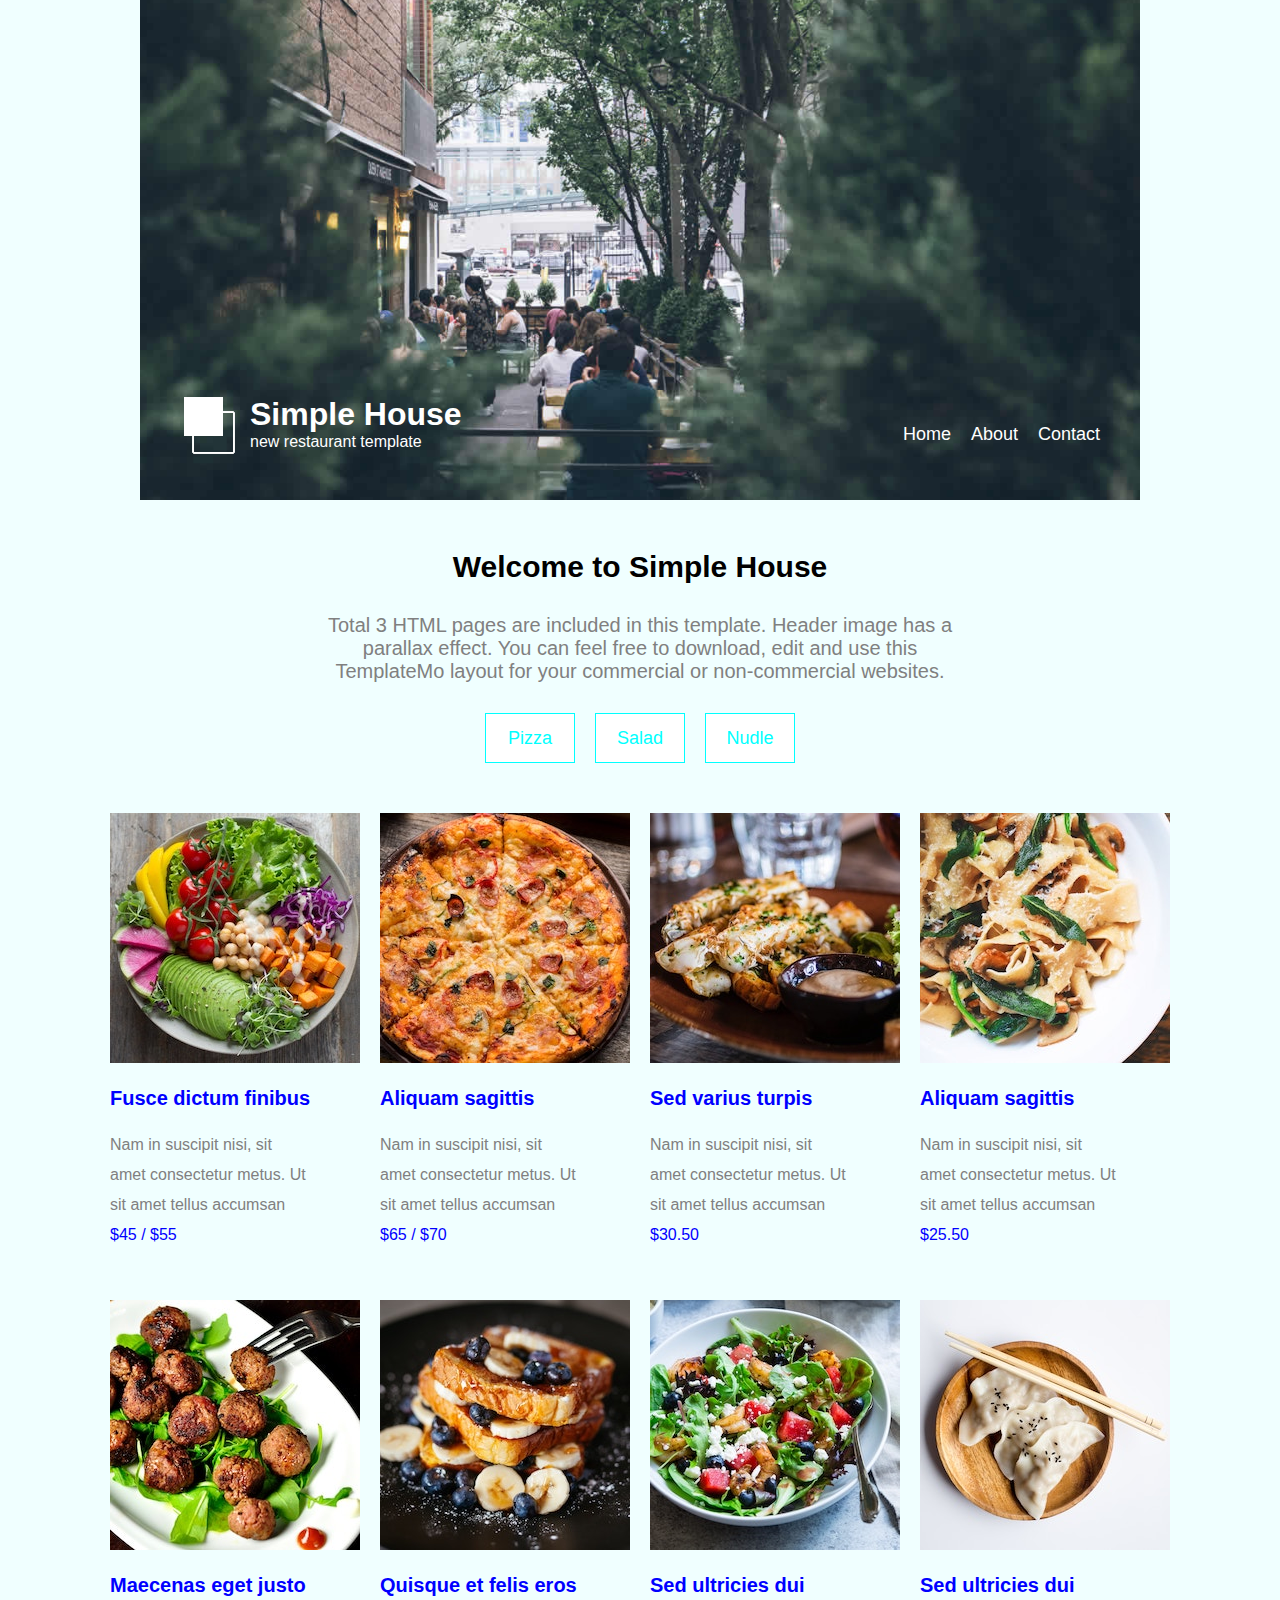
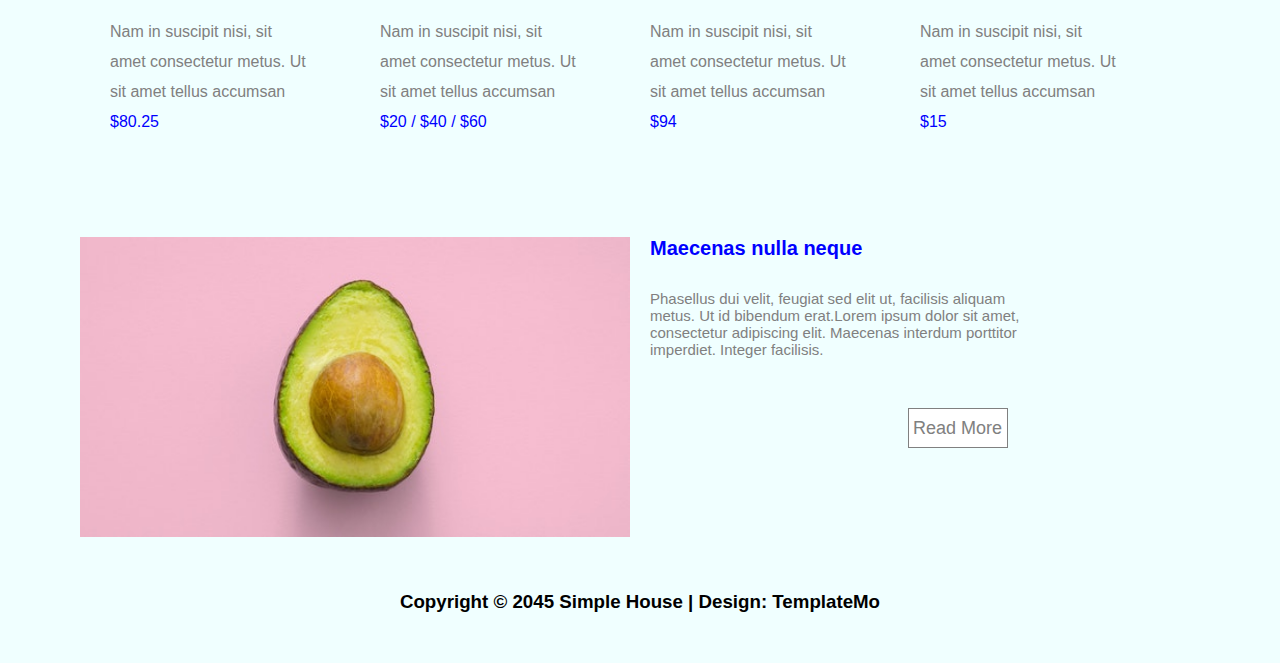
==== index.html @ 2bda7ae8 "one" ====
<!DOCTYPE html>
<html lang="en">
<head>
    <meta charset="UTF-8">
    <meta name="viewport" content="width=device-width, initial-scale=1.0">
    <link rel="stylesheet" href="./assets/css/style.css">
    <link rel="stylesheet" href="./assets/css/flex.css">
    <link rel="stylesheet" href="./assets/css/media.css">
    <title>Document</title>
</head>
<body style="background-color: azure;">
    <header class="cover-section">
        <div class="container">
            <div class="header-block G-justify-center">
                <div class="canvas G-justify-space-between G-align-end" style="background-image: url(./assets/images/simple-house-01.jpg);">
                        <div class=" page-cover G-flex">
                        <div class="logo">
                        <img src="./assets/images/simple-house-logo.png" alt="images">
                    </div>
                    <div class="logo">
                        <h1>Simple House</h1>
                        <p>new restaurant template</p>
                    </div>
                </div> 
                <div class="page-cover">
                    <div class="link">
                    <ul class="G-flex">
                    <li><a href="index.html">Home</a></li>
                    <li><a href="">About</a></li>
                    <li><a href="index.html">Contact</a></li>
                </ul>
            </div>
                </div> 
                </div>
            </div>
        </div>
    </header>
    <section class="cover-section">
        <div class="container">
            <div class="effect">
                <div class="G-justify-center">
                <h2>Welcome to Simple House</h2>
            </div>
            <div class="G-justify-center">
                <p>Total 3 HTML pages are included in this template. Header image has a parallax effect. You can feel free to download, edit and use this TemplateMo layout for your commercial or non-commercial websites.</p>
            </div>
        </div>
            <div class="style G-flex G-justify-center">
                <button>Pizza</button>
                <button>Salad</button>
                <button>Nudle</button>
            </div>
    </div>
    </section>
    <section class="cover-section">
        <div class="container">
            <div class="section-block G-flex-wrap G-justify-center">
                <div class="block G-flex">
                    <div class="inform">
                        <img src="./assets/images/01.jpg" alt="images">
                        <h2>Fusce dictum finibus</h2>
                        <p>Nam in suscipit nisi, sit amet consectetur metus. Ut sit amet tellus accumsan</p>
                        <p style="color: blue;">$45 / $55</p>
                    </div>
                    <div class="inform">
                        <img src="./assets/images/02.jpg" alt="images">
                        <h2>Aliquam sagittis</h2>
                        <p>Nam in suscipit nisi, sit amet consectetur metus. Ut sit amet tellus accumsan</p>
                        <p style="color: blue;">$65 / $70</p>
                    </div>
                    <div class="inform">
                        <img src="./assets/images/03.jpg" alt="images">
                        <h2>Sed varius turpis</h2>
                        <p>Nam in suscipit nisi, sit amet consectetur metus. Ut sit amet tellus accumsan</p>
                        <p style="color: blue;">$30.50</p>
                    </div>
                    <div class="inform">
                        <img src="./assets/images/04.jpg" alt="images">
                        <h2>Aliquam sagittis</h2>
                        <p>Nam in suscipit nisi, sit amet consectetur metus. Ut sit amet tellus accumsan</p>
                        <p style="color: blue;">$25.50</p>
                    </div>
                </div>
                <div class="block G-flex">
                    <div class="inform">
                        <img src="./assets/images/05.jpg" alt="images">
                        <h2>Maecenas eget justo</h2>
                        <p>Nam in suscipit nisi, sit amet consectetur metus. Ut sit amet tellus accumsan</p>
                        <p style="color: blue;">$80.25</p>
                    </div>
                    <div class="inform">
                        <img src="./assets/images/06.jpg" alt="images">
                        <h2>Quisque et felis eros</h2>
                        <p>Nam in suscipit nisi, sit amet consectetur metus. Ut sit amet tellus accumsan</p>
                        <p style="color: blue;">$20 / $40 / $60</p>
                    </div>
                    <div class="inform">
                        <img src="./assets/images/07.jpg" alt="images">
                        <h2>Sed ultricies dui</h2>
                        <p>Nam in suscipit nisi, sit amet consectetur metus. Ut sit amet tellus accumsan</p>
                        <p style="color: blue;">$94</p>
                    </div>
                    <div class="inform">
                        <img src="./assets/images/08.jpg" alt="images">
                        <h2>Sed ultricies dui</h2>
                        <p>Nam in suscipit nisi, sit amet consectetur metus. Ut sit amet tellus accumsan</p>
                        <p style="color: blue;">$15</p>
                    </div>
                </div>
            </div>
        </div>
    </section>
    <footer class="cover-section">
        <div class="container">
            <div class="page-section G-flex">
                <div class="footer-block G-justify-end">
            <div class="information ">
                <img src="./assets/images/img-01.jpg" alt="images">
            </div>
        </div>
            <div class="footer-block">
                <div class="information">
                <h2>Maecenas nulla neque</h2>
            </div>
               <div class="information">
                <p> Phasellus dui velit, feugiat sed elit ut, 
                facilisis aliquam metus. Ut id bibendum erat.Lorem ipsum dolor sit amet,
                consectetur adipiscing elit. Maecenas interdum porttitor imperdiet. Integer facilisis.
                </p>
               </div>
               <div class=" information G-justify-center"> 
                <button>Read More</button>
            </div>
            </div>
        </div>
        </div>
    </footer>
    <section class="cover-section">
        <div class="container">
            <div class="G-justify-center">
                <h3>Copyright © 2045 Simple House | Design: TemplateMo</h3>
            </div>
        </div>
    </section>
    
</body>
</html>
---- assets/css/style.css ----
* {
    box-sizing: border-box;
    margin: 0;
    padding: 0;
    outline: none;
    font-family: 'Segoe UI', sans-serif;
}

.container {
    max-width: 1920px;
    width: 100%;
    margin: 0 auto;
    padding: 0 15px;
}
.header-block{
    gap: 20px;
}
.page-cover { 
    margin: 40px;
    gap: 10px;
}
.canvas {
    width: 80%;
    min-height: 500px;
    background-position:center ;
    background-repeat: no-repeat;
    background-size: cover;
}
.logo{
    color: white;
    font-family: 'Segoe UI', Tahoma, Geneva, Verdana, sans-serif;
}
.link ul{
    padding-bottom: 15px;
    gap: 20px;
}
.link ul li{
display: inline;
}
.link ul li a{
   color: white;
   text-decoration: none;
   display:block;
   font-size: large;
   font-family: 'Segoe UI', Tahoma, Geneva, Verdana, sans-serif;
}
.link ul li a:hover{
    text-decoration: underline;
}
.cover-section{
    margin-bottom: 50px;
}

.effect h2{
    font-family: 'Segoe UI', Tahoma, Geneva, Verdana, sans-serif;
    font-size: 30px;
}
.effect p{
    font-family: 'Segoe UI', Tahoma, Geneva, Verdana, sans-serif;
    font-size: 20px;
    color: gray;
    width: 50%;
    padding: 30px 0;
    text-align: center;
}
.style{
    gap: 20px;
}
.style button{
    width: 90px;
    height: 50px;
    text-align: center;
    font-family: 'Segoe UI', Tahoma, Geneva, Verdana, sans-serif;
    font-size: large;
    background-color: white;
    color: aqua;
    border: 1px solid aqua;
}
.style button:hover{
    background-color: aqua;
    color: white;
}
.block{
    margin-bottom: 50px;
    gap: 20px;
}
.inform img{
 width: 250px;
 height: 250px;
}
.inform h2{
    font-family: 'Segoe UI', Tahoma, Geneva, Verdana, sans-serif;
    font-size:20px;
    color: blue;
    padding: 20px 0;
}
.inform p{
width: 200px;
line-height: 30px;
color: gray;
    
}
.page-section{
    gap: 20px;
}
.footer-block{
    width: 50%;
}
.footer-block img{
    width: 550px;
    min-height: 300px;
}

.footer-block h2{
    color: blue;
    font-family: 'Segoe UI', Tahoma, Geneva, Verdana, sans-serif;
    font-size: 20px;
}
.information p{
    width: 400px;
    color: gray;
    font-family: 'Segoe UI', Tahoma, Geneva, Verdana, sans-serif;
    font-size: 15px;
    padding:30px 0;
}

.footer-block button{
    width: 100px;
    height: 40px;
    margin-top: 20px;
    text-align: center;
    font-family: 'Segoe UI', Tahoma, Geneva, Verdana, sans-serif;
    font-size: large;
    background-color: white;
    color: gray;
    border: 1px solid gray;
}
.footer-block button:hover{
    background-color: gray;
    color: white;
}
---- assets/css/flex.css ----
.G-flex {
    display: flex;
}

.G-align-center {
    display: flex;
    align-items: center;
}

.G-align-start {
    display: flex;
    align-items: start;
}

.G-align-end {
    display: flex;
    align-items: end;
}

.G-justify-start {
    display: flex;
    justify-content: flex-start;
}

.G-justify-center {
    display: flex;
    justify-content: center;
}

.G-justify-end {
    display: flex;
    justify-content: flex-end;
}

.G-justify-space-between {
    display: flex;
    justify-content: space-between;
}
.G-justify-space-around{
    display: flex;
    justify-content: space-around;
    
}
.G-justify-space-evenly{
    display: flex;
    justify-content: space-evenly;
}

.G-flex-wrap {
    display: flex;
    flex-wrap: wrap;
}
.G-flex-wrap-revers{
    display: flex;
    flex-wrap: wrap-reverse;
}
.G-center {
    display: flex;
    align-items: center;
    justify-content: center;
}

.G-direction-column {
    display: flex;
    flex-direction: column;
}
---- assets/css/media.css ----
@media (max-width: 1440px) {

}


@media (max-width: 1200px) {
    .block{
        flex-direction: column;
        margin: 20px;
    }
    .page-section{
        flex-direction: column;
    }
    
    .footer-block{
        width: 100%;
        flex-direction: column;
        text-align: center;   
    }
    
    .footer-block img{
        flex-direction: column;
        justify-content: center;
    }
    .footer-block p{
        width: 100%;
        flex-direction: column;
        justify-content: center;
    }
    

}


@media (max-width: 991px) {
  
  
}


@media (max-width: 767px) {
    .canvas{
        flex-direction: column;
        align-items: center;

    }
    .footer-block{
        justify-content: center;
    }
}


@media (max-width: 576px) {
    .effect h2, .effect p{
        font-size: 15px;
    }
    .style button{
        width: 60px;
        height: 30px;
    }
    .footer-block img{
        width: 250px;
        height: 250px;
        justify-content: center;
     }

   
}
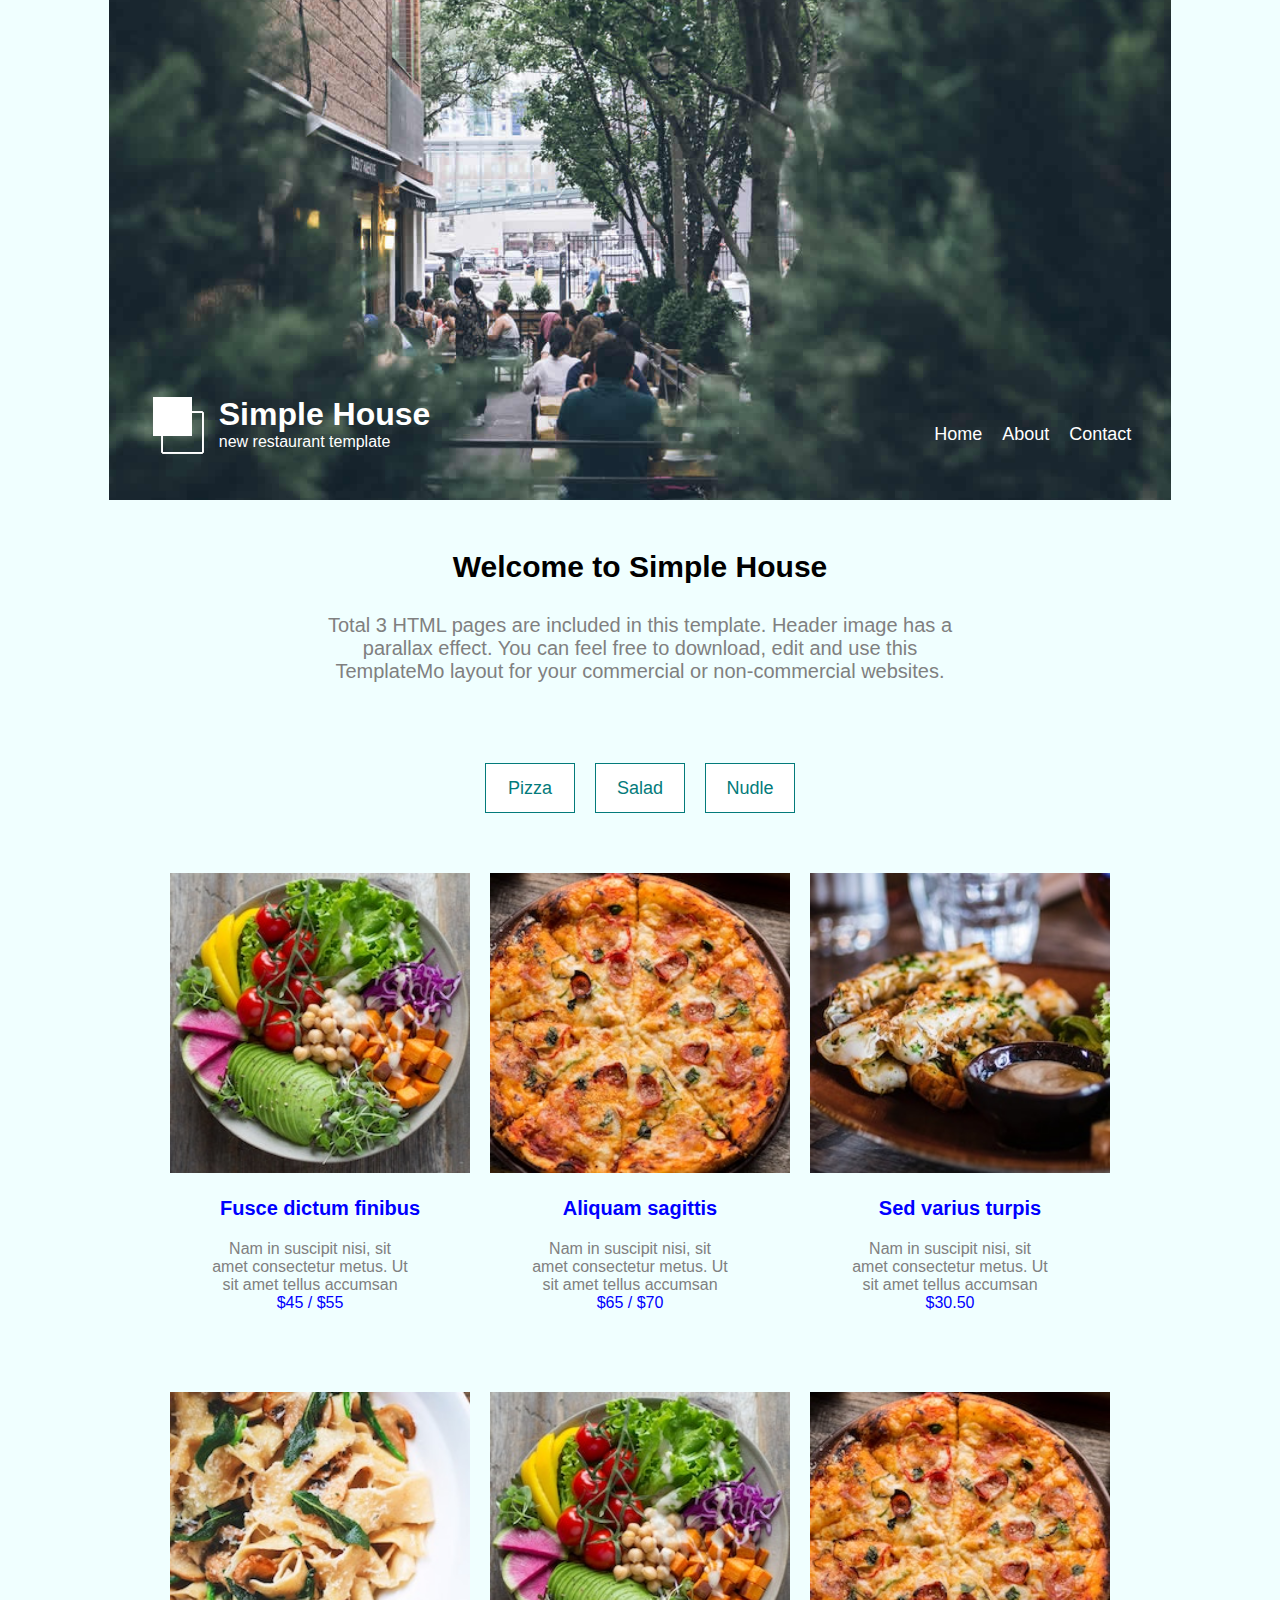
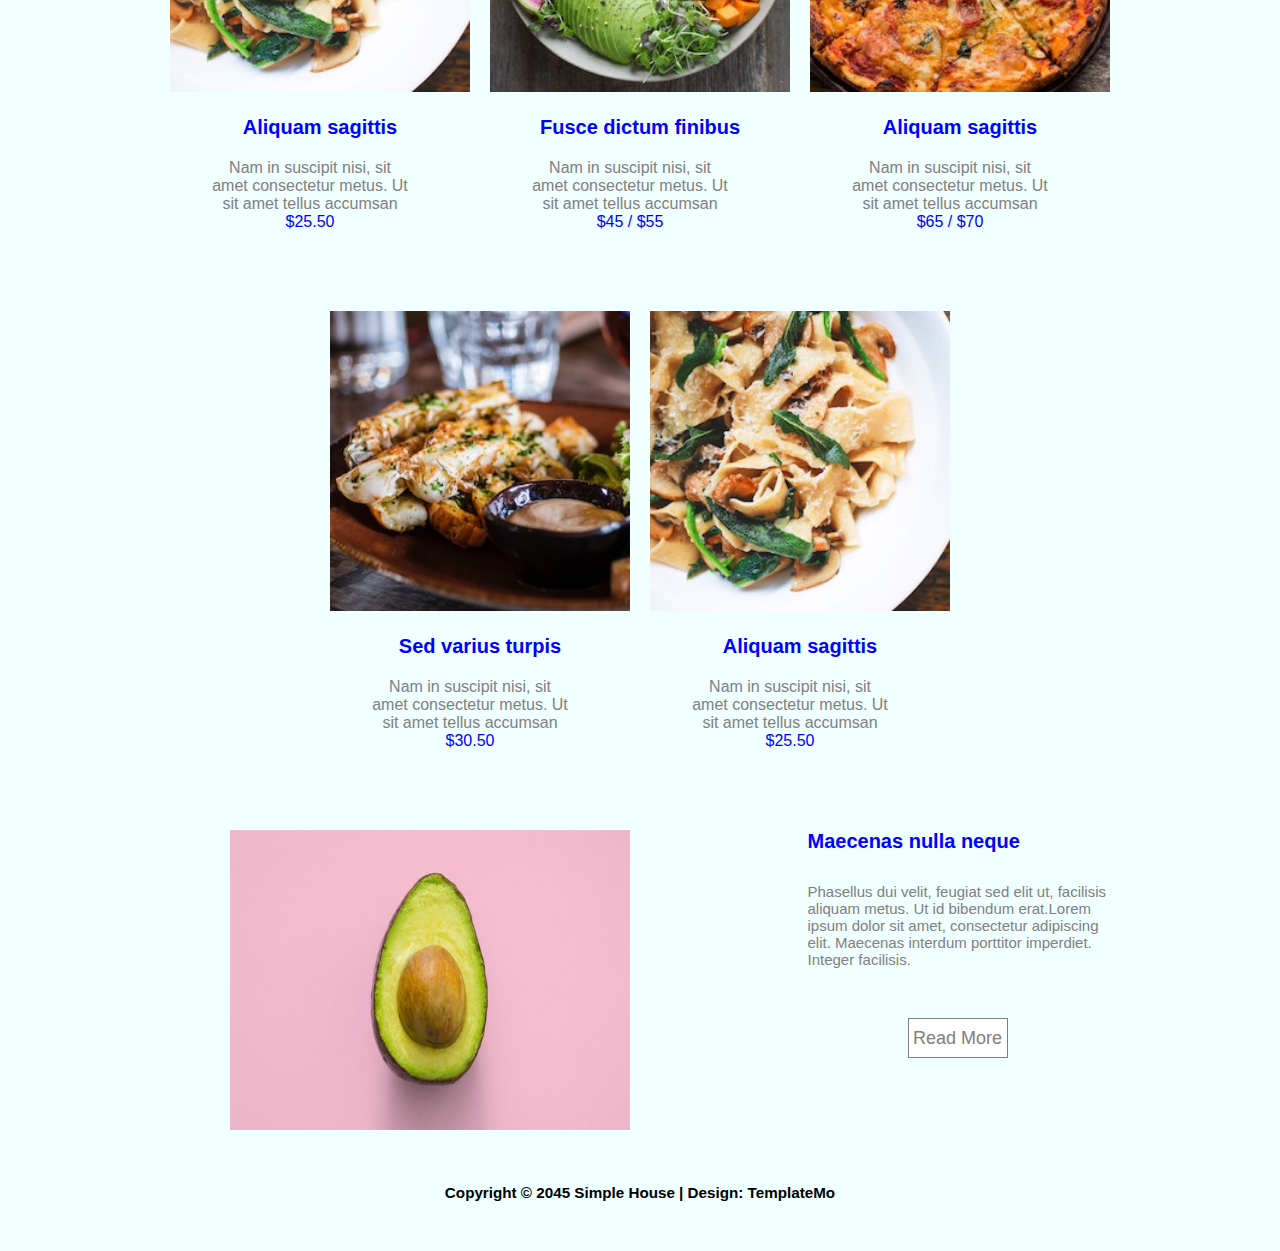
==== commit 14e018e2: "one" ====
--- a/index.html
+++ b/index.html
@@ -34,7 +34,7 @@
                 </div>
             </div>
         </div>
-    </header>
+    </header> 
     <section class="cover-section">
         <div class="container">
             <div class="effect">
@@ -45,17 +45,42 @@
                 <p>Total 3 HTML pages are included in this template. Header image has a parallax effect. You can feel free to download, edit and use this TemplateMo layout for your commercial or non-commercial websites.</p>
             </div>
         </div>
-            <div class="style G-flex G-justify-center">
-                <button>Pizza</button>
-                <button>Salad</button>
-                <button>Nudle</button>
-            </div>
+           
     </div>
-    </section>
+    </section> 
     <section class="cover-section">
         <div class="container">
-            <div class="section-block G-flex-wrap G-justify-center">
-                <div class="block G-flex">
+            <div class="section-block">
+                <div class="style G-justify-center">
+                    <button>Pizza</button>
+                    <button>Salad</button>
+                    <button>Nudle</button>
+                </div>
+                <div class="block G-flex-wrap G-justify-center">
+                    <div class="inform">
+                        <img src="./assets/images/01.jpg" alt="images">
+                        <h2>Fusce dictum finibus</h2>
+                        <p>Nam in suscipit nisi, sit amet consectetur metus. Ut sit amet tellus accumsan</p>
+                        <p style="color: blue;">$45 / $55</p>
+                    </div>
+                    <div class="inform">
+                        <img src="./assets/images/02.jpg" alt="images">
+                        <h2>Aliquam sagittis</h2>
+                        <p>Nam in suscipit nisi, sit amet consectetur metus. Ut sit amet tellus accumsan</p>
+                        <p style="color: blue;">$65 / $70</p>
+                    </div>
+                    <div class="inform">
+                        <img src="./assets/images/03.jpg" alt="images">
+                        <h2>Sed varius turpis</h2>
+                        <p>Nam in suscipit nisi, sit amet consectetur metus. Ut sit amet tellus accumsan</p>
+                        <p style="color: blue;">$30.50</p>
+                    </div>
+                    <div class="inform">
+                        <img src="./assets/images/04.jpg" alt="images">
+                        <h2>Aliquam sagittis</h2>
+                        <p>Nam in suscipit nisi, sit amet consectetur metus. Ut sit amet tellus accumsan</p>
+                        <p style="color: blue;">$25.50</p>
+                    </div>
                     <div class="inform">
                         <img src="./assets/images/01.jpg" alt="images">
                         <h2>Fusce dictum finibus</h2>
@@ -81,32 +106,7 @@
                         <p style="color: blue;">$25.50</p>
                     </div>
                 </div>
-                <div class="block G-flex">
-                    <div class="inform">
-                        <img src="./assets/images/05.jpg" alt="images">
-                        <h2>Maecenas eget justo</h2>
-                        <p>Nam in suscipit nisi, sit amet consectetur metus. Ut sit amet tellus accumsan</p>
-                        <p style="color: blue;">$80.25</p>
-                    </div>
-                    <div class="inform">
-                        <img src="./assets/images/06.jpg" alt="images">
-                        <h2>Quisque et felis eros</h2>
-                        <p>Nam in suscipit nisi, sit amet consectetur metus. Ut sit amet tellus accumsan</p>
-                        <p style="color: blue;">$20 / $40 / $60</p>
-                    </div>
-                    <div class="inform">
-                        <img src="./assets/images/07.jpg" alt="images">
-                        <h2>Sed ultricies dui</h2>
-                        <p>Nam in suscipit nisi, sit amet consectetur metus. Ut sit amet tellus accumsan</p>
-                        <p style="color: blue;">$94</p>
-                    </div>
-                    <div class="inform">
-                        <img src="./assets/images/08.jpg" alt="images">
-                        <h2>Sed ultricies dui</h2>
-                        <p>Nam in suscipit nisi, sit amet consectetur metus. Ut sit amet tellus accumsan</p>
-                        <p style="color: blue;">$15</p>
-                    </div>
-                </div>
+               
             </div>
         </div>
     </section>
@@ -114,20 +114,19 @@
         <div class="container">
             <div class="page-section G-flex">
                 <div class="footer-block G-justify-end">
-            <div class="information ">
+            <div class="information">
                 <img src="./assets/images/img-01.jpg" alt="images">
             </div>
         </div>
             <div class="footer-block">
-                <div class="information">
+                <div class="G-justify-center">
+                    <div class="information">
                 <h2>Maecenas nulla neque</h2>
-            </div>
-               <div class="information">
                 <p> Phasellus dui velit, feugiat sed elit ut, 
                 facilisis aliquam metus. Ut id bibendum erat.Lorem ipsum dolor sit amet,
                 consectetur adipiscing elit. Maecenas interdum porttitor imperdiet. Integer facilisis.
                 </p>
-               </div>
+               </div></div>
                <div class=" information G-justify-center"> 
                 <button>Read More</button>
             </div>
@@ -136,12 +135,12 @@
         </div>
     </footer>
     <section class="cover-section">
-        <div class="container">
-            <div class="G-justify-center">
+        <div class="container G-justify-center">
+            <div class="simple ">
                 <h3>Copyright © 2045 Simple House | Design: TemplateMo</h3>
             </div>
         </div>
-    </section>
+    </section> 
     
 </body>
 </html>--- a/assets/css/style.css
+++ b/assets/css/style.css
@@ -12,6 +12,9 @@
     margin: 0 auto;
     padding: 0 15px;
 }
+.cover-section{
+    margin-bottom: 50px;
+}
 .header-block{
     gap: 20px;
 }
@@ -20,7 +23,7 @@
     gap: 10px;
 }
 .canvas {
-    width: 80%;
+    width: 85%;
     min-height: 500px;
     background-position:center ;
     background-repeat: no-repeat;
@@ -47,9 +50,7 @@
 .link ul li a:hover{
     text-decoration: underline;
 }
-.cover-section{
-    margin-bottom: 50px;
-}
+
 
 .effect h2{
     font-family: 'Segoe UI', Tahoma, Geneva, Verdana, sans-serif;
@@ -61,9 +62,10 @@
     color: gray;
     width: 50%;
     padding: 30px 0;
-    text-align: center;
-}
+    text-align: center; 
+} 
 .style{
+    margin: 30px 0;
     gap: 20px;
 }
 .style button{
@@ -73,31 +75,36 @@
     font-family: 'Segoe UI', Tahoma, Geneva, Verdana, sans-serif;
     font-size: large;
     background-color: white;
-    color: aqua;
-    border: 1px solid aqua;
+    color: rgb(3, 123, 123);
+    border: 1px solid rgb(3, 123, 123);
 }
 .style button:hover{
-    background-color: aqua;
+    background-color: rgb(3, 123, 123);
     color: white;
 }
 .block{
-    margin-bottom: 50px;
     gap: 20px;
+    
+}
+.inform{
+    margin: 30px 0;
 }
 .inform img{
- width: 250px;
- height: 250px;
+    width: 300px;
+    height: 300px;
 }
 .inform h2{
+    text-align: center;
     font-family: 'Segoe UI', Tahoma, Geneva, Verdana, sans-serif;
     font-size:20px;
     color: blue;
     padding: 20px 0;
 }
 .inform p{
-width: 200px;
-line-height: 30px;
-color: gray;
+    width: 200px;
+    text-align: center;
+    color: gray;
+    margin-left: 40px;
     
 }
 .page-section{
@@ -106,25 +113,26 @@
 .footer-block{
     width: 50%;
 }
-.footer-block img{
-    width: 550px;
+
+.information img{
+    width: 400px;
     min-height: 300px;
 }
 
-.footer-block h2{
+.information h2{
     color: blue;
     font-family: 'Segoe UI', Tahoma, Geneva, Verdana, sans-serif;
     font-size: 20px;
 }
 .information p{
-    width: 400px;
-    color: gray;
-    font-family: 'Segoe UI', Tahoma, Geneva, Verdana, sans-serif;
-    font-size: 15px;
-    padding:30px 0;
+   width: 300px;
+   padding: 30px 0;
+   font-family: 'Segoe UI', Tahoma, Geneva, Verdana, sans-serif;
+   font-size: 15px;
+   color: gray;
 }
 
-.footer-block button{
+.information button{
     width: 100px;
     height: 40px;
     margin-top: 20px;
@@ -135,7 +143,11 @@
     color: gray;
     border: 1px solid gray;
 }
-.footer-block button:hover{
+.information button:hover{
     background-color: gray;
     color: white;
+}
+.simple{
+    font-family: 'Segoe UI', Tahoma, Geneva, Verdana, sans-serif;
+    font-size: 13px;
 }--- a/assets/css/media.css
+++ b/assets/css/media.css
@@ -5,29 +5,18 @@
 
 @media (max-width: 1200px) {
     .block{
+        justify-content: center;
+    }
+     .page-section{ 
         flex-direction: column;
-        margin: 20px;
-    }
-    .page-section{
-        flex-direction: column;
+        justify-content: center;
     }
     
     .footer-block{
         width: 100%;
-        flex-direction: column;
-        text-align: center;   
-    }
-    
-    .footer-block img{
-        flex-direction: column;
         justify-content: center;
-    }
-    .footer-block p{
-        width: 100%;
-        flex-direction: column;
-        justify-content: center;
-    }
-    
+        text-align: center;
+    }   
 
 }
 
@@ -39,6 +28,9 @@
 
 
 @media (max-width: 767px) {
+    .header-block{
+        justify-content: center;
+    }
     .canvas{
         flex-direction: column;
         align-items: center;
@@ -51,18 +43,37 @@
 
 
 @media (max-width: 576px) {
+    .header-block{
+        justify-content: center;
+    }
+    .block{
+        justify-content: center;
+        text-align: center;
+        width: 100%;
+    }
+    .section-block{
+        width: 100%;
+        justify-content: center;
+    }
+   
     .effect h2, .effect p{
         font-size: 15px;
     }
-    .style button{
-        width: 60px;
-        height: 30px;
+   .inform img{
+    width: 100%;
+    
+}
+
+.footer-block{
+    text-align: center;
+}
+}
+@media (max-width: 320px) {
+    .information img{
+        width: 300px;
     }
-    .footer-block img{
-        width: 250px;
-        height: 250px;
-        justify-content: center;
-     }
-
-   
+    .information p{
+        width: 200px;
+    }
+    
 }
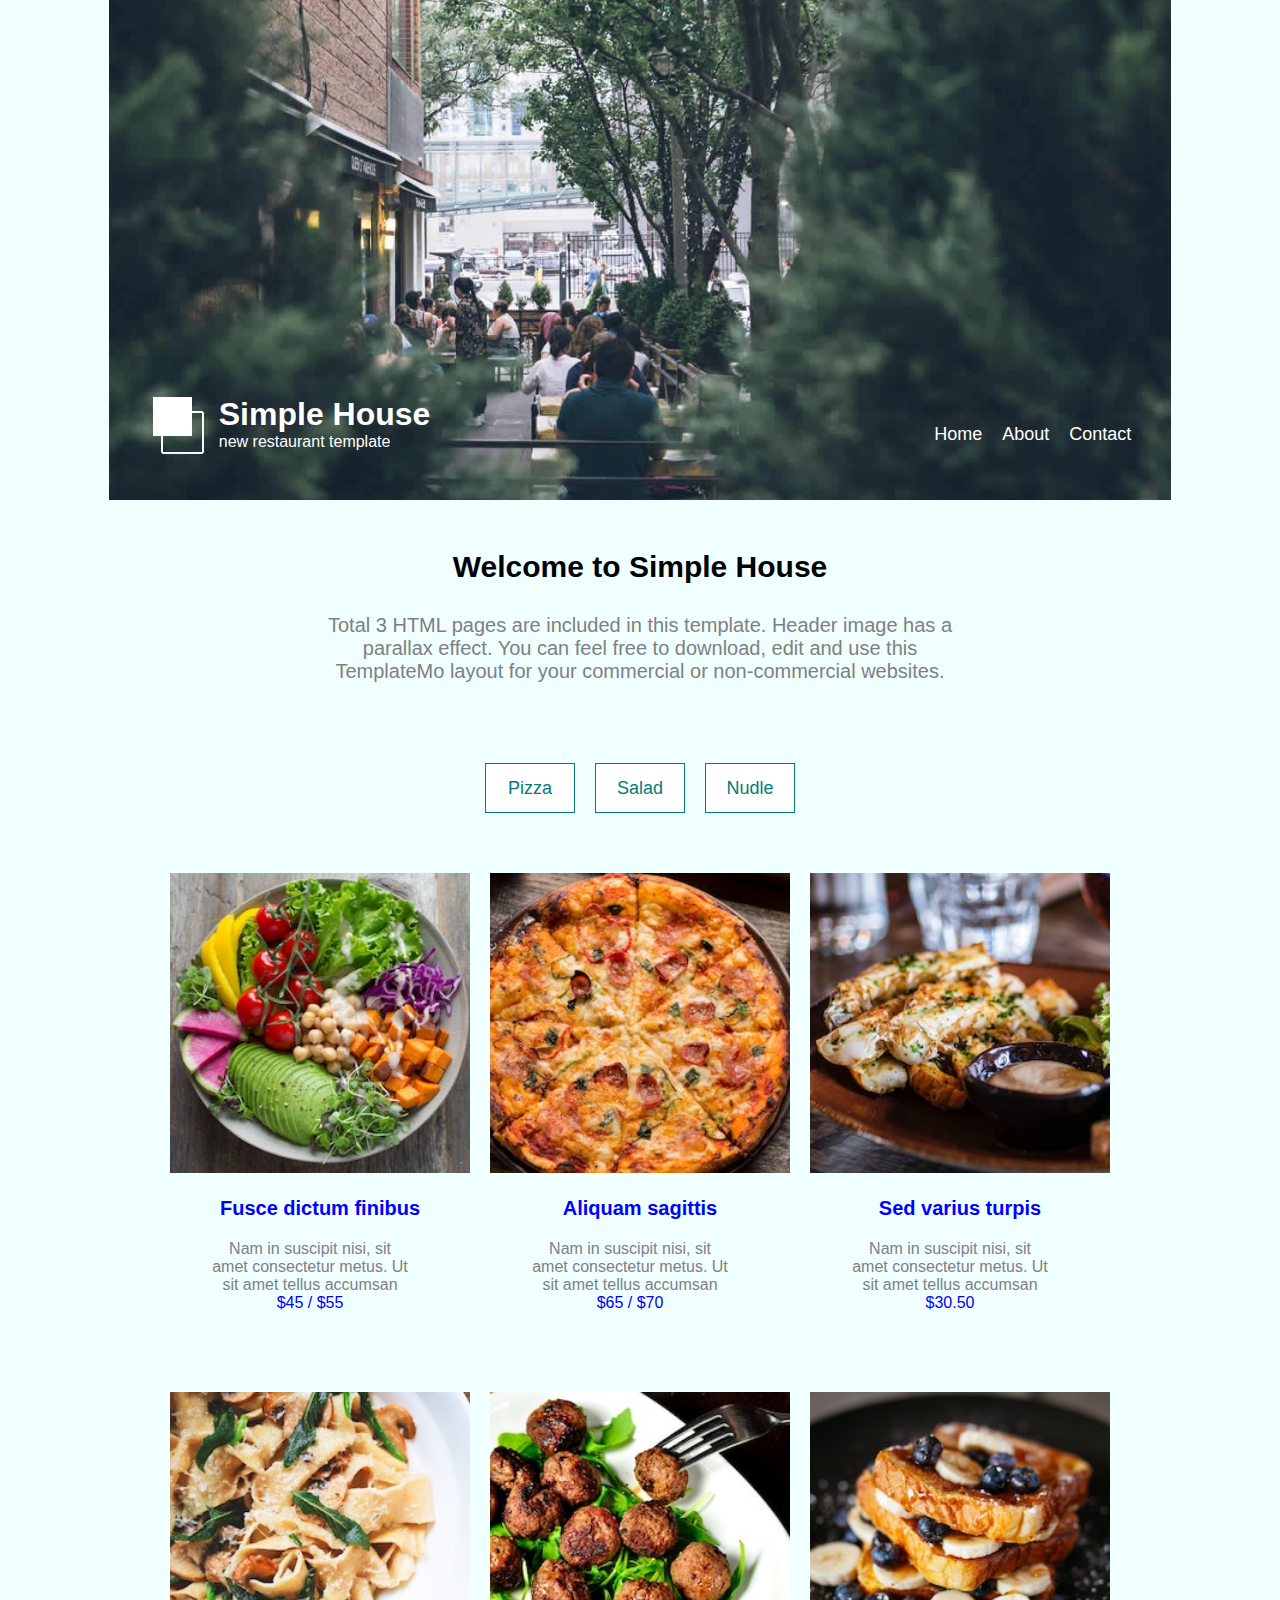
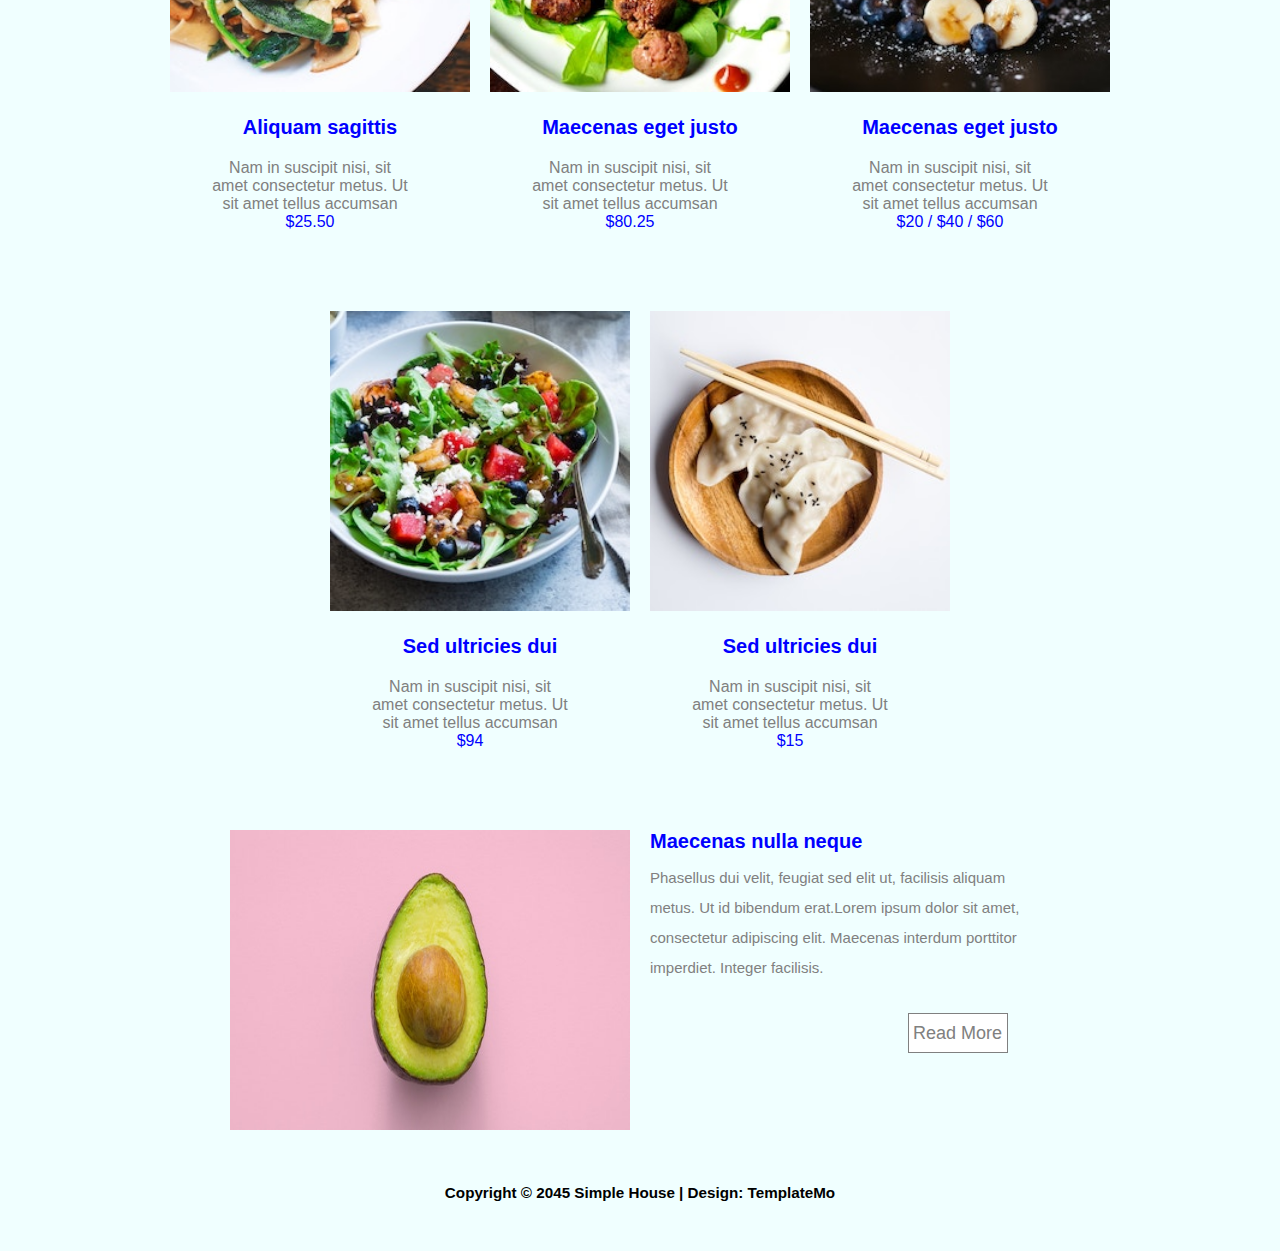
==== commit 84bf5e6d: "index" ====
--- a/index.html
+++ b/index.html
@@ -26,8 +26,8 @@
                     <div class="link">
                     <ul class="G-flex">
                     <li><a href="index.html">Home</a></li>
-                    <li><a href="">About</a></li>
-                    <li><a href="index.html">Contact</a></li>
+                    <li><a href="about.html">About</a></li>
+                    <li><a href="contact.html">Contact</a></li>
                 </ul>
             </div>
                 </div> 
@@ -44,13 +44,12 @@
             <div class="G-justify-center">
                 <p>Total 3 HTML pages are included in this template. Header image has a parallax effect. You can feel free to download, edit and use this TemplateMo layout for your commercial or non-commercial websites.</p>
             </div>
-        </div>
-           
+        </div>   
     </div>
     </section> 
     <section class="cover-section">
         <div class="container">
-            <div class="section-block">
+            <div class="section-page">
                 <div class="style G-justify-center">
                     <button>Pizza</button>
                     <button>Salad</button>
@@ -82,28 +81,28 @@
                         <p style="color: blue;">$25.50</p>
                     </div>
                     <div class="inform">
-                        <img src="./assets/images/01.jpg" alt="images">
-                        <h2>Fusce dictum finibus</h2>
+                        <img src="./assets/images/05.jpg" alt="images">
+                        <h2>Maecenas eget justo</h2>
                         <p>Nam in suscipit nisi, sit amet consectetur metus. Ut sit amet tellus accumsan</p>
-                        <p style="color: blue;">$45 / $55</p>
+                        <p style="color: blue;">$80.25</p>
                     </div>
                     <div class="inform">
-                        <img src="./assets/images/02.jpg" alt="images">
-                        <h2>Aliquam sagittis</h2>
+                        <img src="./assets/images/06.jpg" alt="images">
+                        <h2>Maecenas eget justo</h2>
                         <p>Nam in suscipit nisi, sit amet consectetur metus. Ut sit amet tellus accumsan</p>
-                        <p style="color: blue;">$65 / $70</p>
+                        <p style="color: blue;">$20 / $40 / $60</p>
                     </div>
                     <div class="inform">
-                        <img src="./assets/images/03.jpg" alt="images">
-                        <h2>Sed varius turpis</h2>
+                        <img src="./assets/images/07.jpg" alt="images">
+                        <h2>Sed ultricies dui</h2>
                         <p>Nam in suscipit nisi, sit amet consectetur metus. Ut sit amet tellus accumsan</p>
-                        <p style="color: blue;">$30.50</p>
+                        <p style="color: blue;">$94</p>
                     </div>
                     <div class="inform">
-                        <img src="./assets/images/04.jpg" alt="images">
-                        <h2>Aliquam sagittis</h2>
+                        <img src="./assets/images/08.jpg" alt="images">
+                        <h2>Sed ultricies dui</h2>
                         <p>Nam in suscipit nisi, sit amet consectetur metus. Ut sit amet tellus accumsan</p>
-                        <p style="color: blue;">$25.50</p>
+                        <p style="color: blue;">$15</p>
                     </div>
                 </div>
                
@@ -119,14 +118,15 @@
             </div>
         </div>
             <div class="footer-block">
-                <div class="G-justify-center">
+                <div class="footer-section">
                     <div class="information">
                 <h2>Maecenas nulla neque</h2>
                 <p> Phasellus dui velit, feugiat sed elit ut, 
                 facilisis aliquam metus. Ut id bibendum erat.Lorem ipsum dolor sit amet,
                 consectetur adipiscing elit. Maecenas interdum porttitor imperdiet. Integer facilisis.
                 </p>
-               </div></div>
+               </div>
+            </div>
                <div class=" information G-justify-center"> 
                 <button>Read More</button>
             </div>
--- a/assets/css/style.css
+++ b/assets/css/style.css
@@ -125,11 +125,12 @@
     font-size: 20px;
 }
 .information p{
-   width: 300px;
-   padding: 30px 0;
+   width: 400px;
+   padding: 10px 0;
    font-family: 'Segoe UI', Tahoma, Geneva, Verdana, sans-serif;
    font-size: 15px;
    color: gray;
+   line-height: 30px;
 }
 
 .information button{
@@ -150,4 +151,194 @@
 .simple{
     font-family: 'Segoe UI', Tahoma, Geneva, Verdana, sans-serif;
     font-size: 13px;
-}+}
+
+
+/* about.html */
+
+
+.section-block{
+   gap: 20px;
+}
+
+.page-block{
+    gap: 50px;  
+    margin-bottom: 30px;
+}
+
+.images-block img{
+    width: 200px;
+    min-height: 300px;   
+}
+
+.images-block h3{
+    font-family: 'Segoe UI', Tahoma, Geneva, Verdana, sans-serif;
+    font-size: 22px;
+    color: rgb(8, 96, 150);
+}
+.images-block h4{
+    font-family: 'Segoe UI', Tahoma, Geneva, Verdana, sans-serif;
+    font-size: 17px;
+    color: fuchsia;
+    padding: 10px 0;
+}
+.images-block p{
+    font-family: 'Segoe UI', Tahoma, Geneva, Verdana, sans-serif;
+    font-size: 16px;
+    width: 250px;
+}
+.pictures{
+    width: 70%;
+    min-height: 500px;
+}
+
+.counsel{
+    text-align: center;
+    margin-bottom: 30px;
+}
+
+.counsel img{
+    width: 80px;
+    height: 80px;
+}
+.counsel p{
+    font-family: 'Segoe UI', Tahoma, Geneva, Verdana, sans-serif;
+    font-size: 15px;
+    width: 300px;
+    padding: 30px 20px;
+    line-height: 30px;
+}
+.push button{
+    width: 100px;
+    height: 50px;
+    text-align: center;
+    font-family: 'Segoe UI', Tahoma, Geneva, Verdana, sans-serif;
+    font-size: large;
+    color:white;
+    background-color: rgb(6, 145, 145);
+    border-color: rgb(6, 154, 154);
+}
+.push button:hover{
+    background-color: rgb(4, 66, 66);
+}
+.stub button{
+    width: 100px;
+    height: 50px;
+    text-align: center;
+    font-family: 'Segoe UI', Tahoma, Geneva, Verdana, sans-serif;
+    font-size: large;
+    color:white;
+    background-color: rgb(5, 122, 28);
+    border-color: rgb(5, 122, 28);
+}
+.stub button:hover{
+    background-color: rgb(8, 70, 40);
+}
+.knob button{
+    width: 100px;
+    height: 50px;
+    text-align: center;
+    font-family: 'Segoe UI', Tahoma, Geneva, Verdana, sans-serif;
+    font-size: large;
+    color:white;
+    background-color: rgb(166, 41, 10);
+    border-color: rgb(166, 41, 10);
+}
+.knob button:hover{
+    background-color: rgb(99, 31, 10);
+}
+
+/* contact.html */
+
+.section-contact{
+    width: 50%;
+    gap: 20px;
+}
+
+.contact input{
+    width: 350px;
+    height: 50px;
+    padding: 10px;
+    margin: 20px;
+    border-top: none;
+    border-left: none;
+    border-right: none;
+    background-color: azure;
+}
+.contact input::placeholder{
+    font-family: 'Segoe UI', Tahoma, Geneva, Verdana, sans-serif;
+    font-size: 15px;
+    color: black;
+}
+.contact textarea{
+    width: 350px;
+    height: 100px;
+    padding: 10px;
+    margin: 20px;
+    border-top: none;
+    border-left: none;
+    border-right: none;
+    background-color: azure;
+}
+.contact textarea::placeholder{
+    font-family: 'Segoe UI', Tahoma, Geneva, Verdana, sans-serif;
+    font-size: 15px;
+    color: black;
+}
+
+.contact button{
+    margin: 20px;
+    width: 100px;
+    height: 50px;
+    text-align: center;
+    background-color: rgb(14, 136, 67);
+    color: white;
+    font-size: large;
+    font-family: 'Segoe UI', Tahoma, Geneva, Verdana, sans-serif;
+
+}
+.contact button:hover{
+    background-color: rgb(6, 58, 20);
+}
+.contact h3{
+    margin-top: 20px;
+    padding: 20px 0;
+    font-family: 'Segoe UI', Tahoma, Geneva, Verdana, sans-serif;
+    font-size: 22px;
+    color: rgb(15, 88, 88);
+}
+.contact p{
+    font-family: 'Segoe UI', Tahoma, Geneva, Verdana, sans-serif;
+    font-size: 16px;
+    line-height: 30px;
+}
+.contact i{
+    font-style: 24px;
+    color: rgb(22, 108, 108);
+    padding: 10px;
+}
+.cover-section iframe{
+    width: 70%;
+    min-height: 400px;
+}
+.list ol li{
+    margin: 20px;
+    border: 2px solid black;
+   
+    
+}
+.list ol li a{
+    text-decoration: none;
+    color: gray;
+    text-align: center;
+    
+}
+.list ol li a:hover{
+    color: rgb(9, 52, 52);
+}
+
+
+
+
+
+
--- a/assets/css/media.css
+++ b/assets/css/media.css
@@ -16,7 +16,21 @@
         width: 100%;
         justify-content: center;
         text-align: center;
-    }   
+    }  
+    .information p{
+    width: 100%;
+}
+.page-block{
+    width: 100%;
+    justify-content: center;
+
+}
+.section-contact{
+    flex-direction: column;
+    text-align: center;
+}
+
+    
 
 }
 
@@ -39,6 +53,7 @@
     .footer-block{
         justify-content: center;
     }
+  
 }
 
 
@@ -59,21 +74,27 @@
     .effect h2, .effect p{
         font-size: 15px;
     }
+
    .inform img{
+    width: 100%; 
+}
+.page-block{
+flex-direction: column;
+text-align: center;
+} 
+.images-block p{
     width: 100%;
-    
+    padding: 0 80px;
 }
 
-.footer-block{
-    text-align: center;
-}
+
 }
 @media (max-width: 320px) {
     .information img{
         width: 300px;
     }
-    .information p{
-        width: 200px;
+    .simple{
+        text-align: center;
     }
     
-}
+}